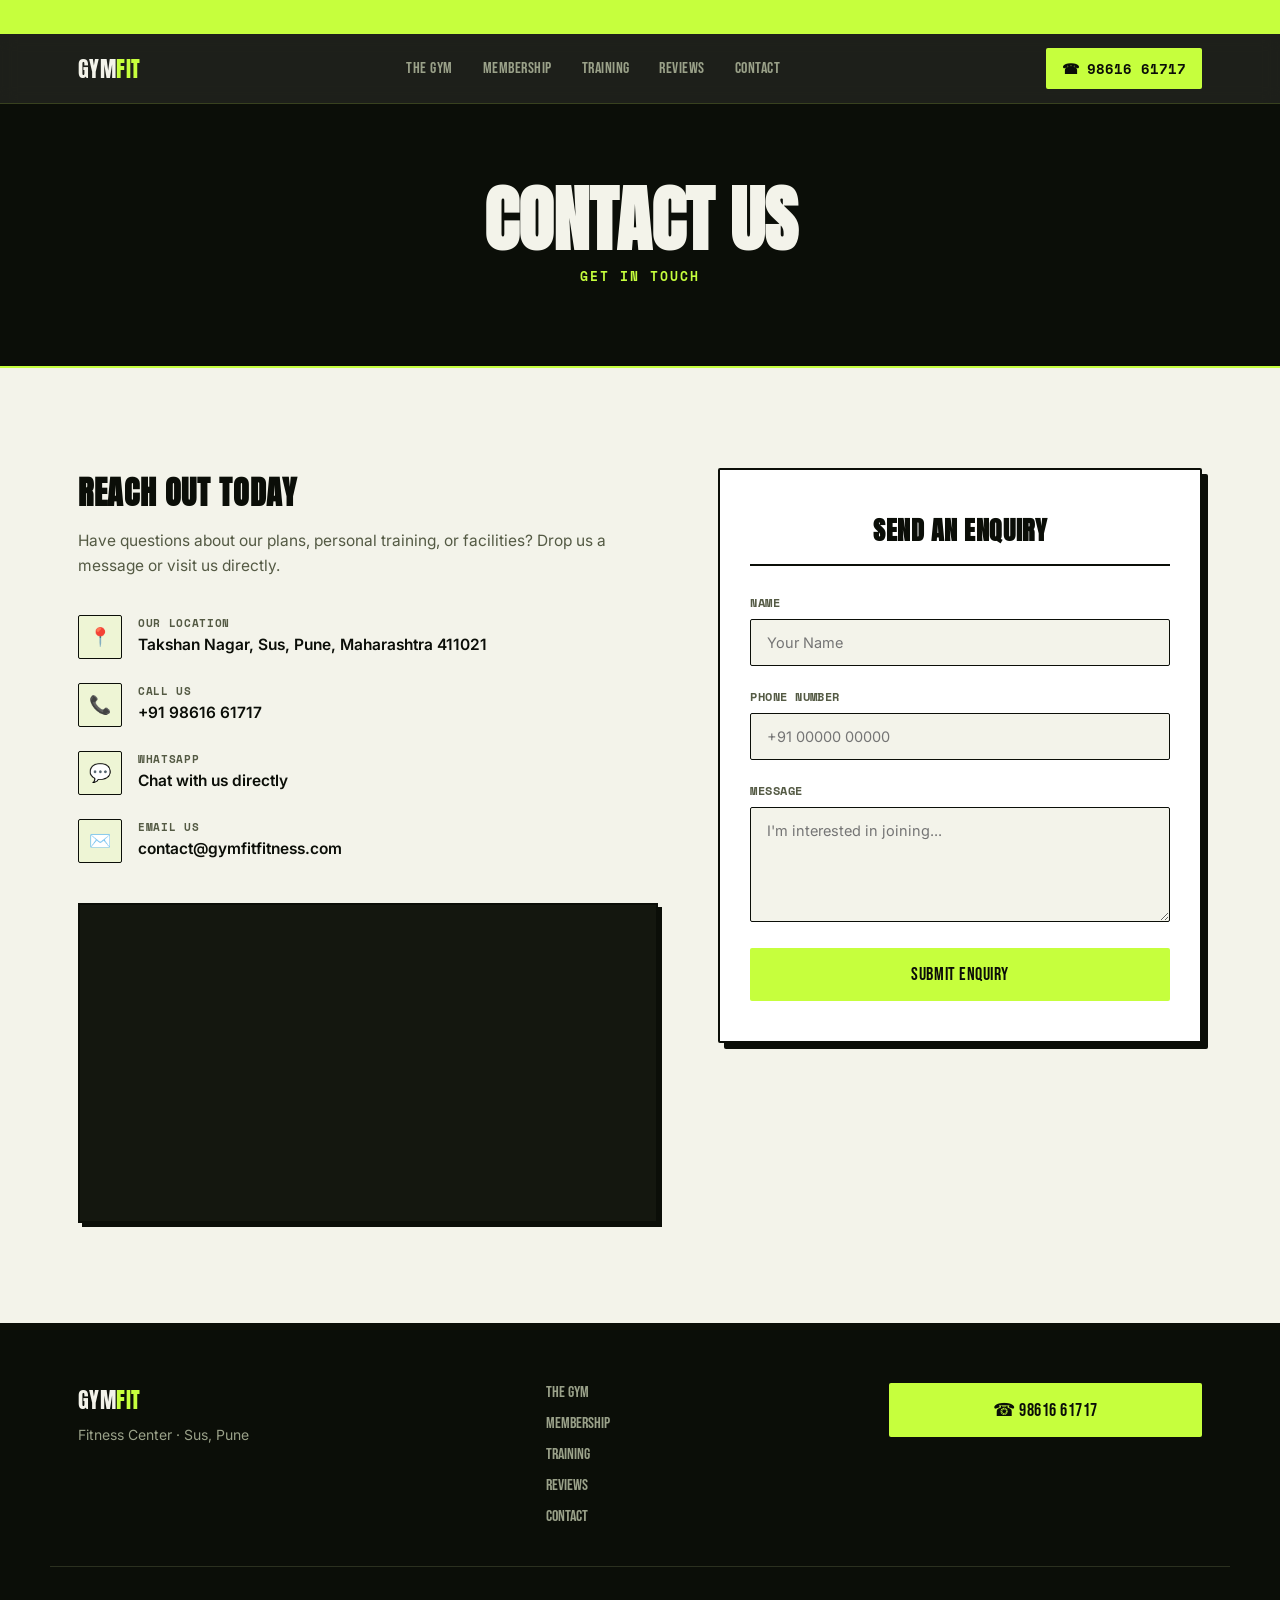
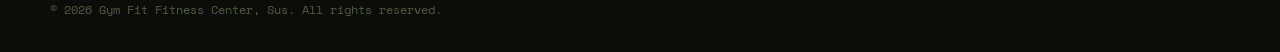
==== contact.html @ ce5f715d "Create separate Contact Us page and implement cross-page plan selection with URL query parameters" ====
<!DOCTYPE html>
<html lang="en">
<head>
<meta charset="UTF-8">
<meta name="viewport" content="width=device-width, initial-scale=1.0">
<title>Contact Us — Gym Fit Fitness Center, Sus, Pune</title>
<meta name="description" content="Get in touch with Gym Fit Fitness Center in Sus, Pune. Send an enquiry about memberships, personal training, or facilities.">
<link rel="preconnect" href="https://fonts.googleapis.com">
<link rel="preconnect" href="https://fonts.gstatic.com" crossorigin>
<link href="https://fonts.googleapis.com/css2?family=Anton&family=Bebas+Neue&family=Space+Mono:wght@400;700&family=Inter:wght@400;500;600;700;800&display=swap" rel="stylesheet">
<link rel="stylesheet" href="style.css">
</head>
<body>

<!-- ===== TOP TICKER ===== -->
<div class="ticker" aria-hidden="true">
  <div class="ticker__track">
    <span>MON–SAT 5:00 AM – 11:00 PM</span><span class="dot">●</span>
    <span>SUNDAY 9 AM–12 PM &amp; 5–8 PM</span><span class="dot">●</span>
    <span>4.9★ FROM 275 GOOGLE REVIEWS</span><span class="dot">●</span>
    <span>ONE DAY PASS ₹200</span><span class="dot">●</span>
    <span>MON–SAT 5:00 AM – 11:00 PM</span><span class="dot">●</span>
    <span>SUNDAY 9 AM–12 PM &amp; 5–8 PM</span><span class="dot">●</span>
    <span>4.9★ FROM 275 GOOGLE REVIEWS</span><span class="dot">●</span>
    <span>ONE DAY PASS ₹200</span><span class="dot">●</span>
  </div>
</div>

<!-- ===== NAV ===== -->
<header class="nav" id="nav">
  <div class="nav__inner">
    <a href="index.html#top" class="nav__logo">GYM<span>FIT</span></a>
    <nav class="nav__links">
      <a href="index.html#about">The Gym</a>
      <a href="index.html#plans">Membership</a>
      <a href="index.html#pt">Training</a>
      <a href="index.html#reviews">Reviews</a>
      <a href="contact.html">Contact</a>
    </nav>
    <a href="tel:+919861661717" class="nav__cta">
      <span class="nav__cta-icon">☎</span> 98616 61717
    </a>
    <button class="nav__burger" id="burger" aria-label="Toggle menu"><span></span><span></span><span></span></button>
  </div>
  <div class="nav__mobile" id="navMobile">
    <a href="index.html#about">The Gym</a>
    <a href="index.html#plans">Membership</a>
    <a href="index.html#pt">Training</a>
    <a href="index.html#reviews">Reviews</a>
    <a href="contact.html">Contact</a>
    <a href="tel:+919861661717" class="nav__mobile-cta">☎ Call 98616 61717</a>
  </div>
</header>

<!-- ===== CONTACT HEADER BANNER ===== -->
<div class="contact-header">
  <div class="wrap">
    <h1 class="contact-header__title">CONTACT US</h1>
    <p class="contact-header__subtitle">GET IN TOUCH</p>
  </div>
</div>

<!-- ===== CONTACT & INQUIRY SECTION ===== -->
<section class="section contact-section" id="contact">
  <div class="wrap contact__grid">
    <!-- Left Column: Reach Out Today -->
    <div class="contact__info">
      <h2 class="contact__title">REACH OUT TODAY</h2>
      <p class="contact__text">Have questions about our plans, personal training, or facilities? Drop us a message or visit us directly.</p>
      
      <div class="contact-details">
        <div class="contact-detail">
          <div class="contact-detail__icon">📍</div>
          <div class="contact-detail__content">
            <h4>OUR LOCATION</h4>
            <p>Takshan Nagar, Sus, Pune, Maharashtra 411021</p>
          </div>
        </div>
        <div class="contact-detail">
          <div class="contact-detail__icon">📞</div>
          <div class="contact-detail__content">
            <h4>CALL US</h4>
            <p><a href="tel:+919861661717">+91 98616 61717</a></p>
          </div>
        </div>
        <div class="contact-detail">
          <div class="contact-detail__icon">💬</div>
          <div class="contact-detail__content">
            <h4>WHATSAPP</h4>
            <p><a href="https://wa.me/919861661717" target="_blank">Chat with us directly</a></p>
          </div>
        </div>
        <div class="contact-detail">
          <div class="contact-detail__icon">✉️</div>
          <div class="contact-detail__content">
            <h4>EMAIL US</h4>
            <p><a href="mailto:contact@gymfitfitness.com">contact@gymfitfitness.com</a></p>
          </div>
        </div>
      </div>

      <div class="contact__map">
        <iframe
          title="Gym Fit Fitness Center location map"
          src="https://www.google.com/maps?q=Takshan+Nagar,+Sus,+Pune&output=embed"
          loading="lazy"
          referrerpolicy="no-referrer-when-downgrade"></iframe>
      </div>
    </div>

    <!-- Right Column: Enquiry Form -->
    <div class="contact__form-container">
      <div class="enquiry-card">
        <h3 class="enquiry-card__title">SEND AN ENQUIRY</h3>
        <form id="enquiryForm" class="enquiry-form">
          <div class="form-group">
            <label for="enquiryName">Name</label>
            <input type="text" id="enquiryName" placeholder="Your Name" required>
          </div>
          <div class="form-group">
            <label for="enquiryPhone">Phone Number</label>
            <input type="tel" id="enquiryPhone" placeholder="+91 00000 00000" required>
          </div>
          <div class="form-group">
            <label for="enquiryMessage">Message</label>
            <textarea id="enquiryMessage" rows="5" placeholder="I'm interested in joining..." required></textarea>
          </div>
          <button type="submit" class="btn btn--lime btn--block">SUBMIT ENQUIRY</button>
        </form>
        <div id="enquirySuccess" class="enquiry-success" style="display: none;">
          <div class="success-icon">✓</div>
          <h4>Thank You!</h4>
          <p>Your enquiry has been received. Our team will contact you shortly.</p>
        </div>
      </div>
    </div>
  </div>
</section>

<!-- ===== FOOTER ===== -->
<footer class="footer">
  <div class="wrap footer__grid">
    <div>
      <a href="index.html#top" class="nav__logo">GYM<span>FIT</span></a>
      <p class="footer__tag">Fitness Center · Sus, Pune</p>
    </div>
    <div class="footer__links">
      <a href="index.html#about">The Gym</a>
      <a href="index.html#plans">Membership</a>
      <a href="index.html#pt">Training</a>
      <a href="index.html#reviews">Reviews</a>
      <a href="contact.html">Contact</a>
    </div>
    <div class="footer__cta">
      <a href="tel:+919861661717" class="btn btn--lime btn--block">☎ 98616 61717</a>
    </div>
  </div>
  <div class="wrap footer__bottom">
    <p>© <span id="year"></span> Gym Fit Fitness Center, Sus. All rights reserved.</p>
  </div>
</footer>

<script src="script.js"></script>
</body>
</html>
---- style.css ----
/* =========================================================
   GYM FIT — design tokens
   Display: Anton (poster weight, brochure energy)
   Sub-display: Bebas Neue (tickers, labels, numbers-as-headline)
   Body: Inter
   Data/mono: Space Mono (prices, stats, timestamps)
========================================================= */
:root{
  --black:      #0B0E08;
  --panel:      #14170F;
  --panel-2:    #1C2015;
  --line:       #2B301F;
  --lime:       #C6FF3D;
  --lime-dim:   #93C22C;
  --cream:      #F3F3EA;
  --muted:      #9AA189;
  --muted-dark: #545a44;
  --orange:     #FF6A2B;

  --display: 'Anton', sans-serif;
  --sub:     'Bebas Neue', sans-serif;
  --body:    'Inter', sans-serif;
  --mono:    'Space Mono', monospace;

  --radius: 2px;
  --wrap: 1180px;
}

*{ box-sizing: border-box; }
html{ scroll-behavior: smooth; }
body{
  margin:0;
  background: var(--cream);
  color: var(--black);
  font-family: var(--body);
  -webkit-font-smoothing: antialiased;
  overflow-x: hidden;
}
img{ max-width:100%; display:block; }
a{ color: inherit; text-decoration: none; }
ul{ margin:0; padding:0; list-style:none; }
h1,h2,h3{ margin:0; }
.wrap{ max-width: var(--wrap); margin: 0 auto; padding: 0 28px; }

@media (prefers-reduced-motion: reduce){
  *{ animation-duration: 0.001ms !important; animation-iteration-count: 1 !important; transition-duration: 0.001ms !important; scroll-behavior: auto !important; }
}

:focus-visible{ outline: 3px solid var(--lime); outline-offset: 2px; }

/* ---------- eyebrow / labels ---------- */
.eyebrow{
  font-family: var(--mono);
  font-size: 12px;
  letter-spacing: 0.18em;
  color: var(--lime);
  text-transform: uppercase;
  margin: 0 0 14px;
  display:flex; align-items:center; gap:10px;
}
.eyebrow::before{ content:""; width:22px; height:2px; background: var(--lime); display:inline-block; }
.eyebrow--dark{ color: var(--muted-dark); }
.eyebrow--dark::before{ background: var(--orange); }

/* ---------- buttons ---------- */
.btn{
  display:inline-flex; align-items:center; justify-content:center;
  padding: 15px 26px;
  font-family: var(--sub);
  font-size: 18px;
  letter-spacing: 0.03em;
  border-radius: var(--radius);
  border: 1.5px solid transparent;
  cursor:pointer;
  transition: transform .15s ease, background .2s ease, color .2s ease, border-color .2s ease;
  white-space: nowrap;
}
.btn:hover{ transform: translateY(-2px); }
.btn--lime{ background: var(--lime); color: var(--black); }
.btn--lime:hover{ background: var(--cream); }
.btn--ghost{ background: transparent; color: var(--cream); border-color: rgba(243,243,234,0.4); }
.btn--ghost:hover{ border-color: var(--lime); color: var(--lime); }
.btn--outline{ background: transparent; color: var(--black); border-color: var(--black); }
.btn--outline:hover{ background: var(--black); color: var(--lime); }
.btn--block{ width:100%; }

/* ============================================================
   TICKER (top bar)
============================================================ */
.ticker{
  background: var(--lime);
  color: var(--black);
  overflow: hidden;
  white-space: nowrap;
  height: 34px;
  display:flex;
  align-items:center;
}
.ticker__track{
  display:inline-flex;
  gap: 22px;
  align-items:center;
  font-family: var(--mono);
  font-size: 11.5px;
  letter-spacing: 0.06em;
  font-weight:700;
  padding-left: 100%;
  animation: ticker 26s linear infinite;
}
.ticker .dot{ opacity:.5; }
@keyframes ticker{
  from{ transform: translateX(0); }
  to{ transform: translateX(-50%); }
}

/* ============================================================
   NAV
============================================================ */
.nav{
  position: sticky; top:0; z-index: 50;
  background: rgba(11,14,8,0.92);
  backdrop-filter: blur(8px);
  border-bottom: 1px solid rgba(198,255,61,0.15);
}
.nav__inner{
  max-width: var(--wrap); margin:0 auto; padding: 14px 28px;
  display:flex; align-items:center; justify-content:space-between; gap: 20px;
}
.nav__logo{
  font-family: var(--display);
  font-size: 22px;
  color: var(--cream);
  letter-spacing: 0.02em;
}
.nav__logo span{ color: var(--lime); }
.nav__links{ display:flex; gap: 30px; }
.nav__links a{
  font-family: var(--sub);
  font-size: 16px;
  letter-spacing: 0.03em;
  color: var(--muted);
  transition: color .2s ease;
}
.nav__links a:hover{ color: var(--lime); }
.nav__cta{
  font-family: var(--mono);
  font-size: 14px; font-weight:700;
  color: var(--black);
  background: var(--lime);
  padding: 10px 16px;
  border-radius: var(--radius);
  display:flex; align-items:center; gap:8px;
}
.nav__cta:hover{ background: var(--cream); }
.nav__burger{ display:none; background:none; border:none; cursor:pointer; padding: 6px; }
.nav__burger span{ display:block; width:22px; height:2px; background: var(--cream); margin: 5px 0; }
.nav__mobile{
  display:none;
  flex-direction: column;
  background: var(--black);
  padding: 10px 28px 20px;
}
.nav__mobile a{
  font-family: var(--sub); font-size: 20px; color: var(--cream);
  padding: 12px 0; border-bottom: 1px solid var(--line);
}
.nav__mobile-cta{ color: var(--lime) !important; }
.nav__mobile.is-open{ display:flex; }

@media (max-width: 860px){
  .nav__links, .nav__cta{ display:none; }
  .nav__burger{ display:block; }
}

/* ============================================================
   HERO
============================================================ */
.hero{
  position: relative;
  min-height: 92vh;
  display:flex;
  flex-direction: column;
  justify-content: flex-end;
  background: var(--black);
  overflow: hidden;
}
.hero__bg{ position:absolute; inset:0; }
.hero__bg img{ width:100%; height:100%; object-fit: cover; opacity: .58; }
.hero__scrim{
  position:absolute; inset:0;
  background:
    linear-gradient(180deg, rgba(11,14,8,0.6) 0%, rgba(11,14,8,0.5) 35%, rgba(11,14,8,0.94) 92%),
    linear-gradient(90deg, rgba(11,14,8,0.9) 0%, rgba(11,14,8,0.25) 55%);
}
.hero__tiles{
  position:absolute; inset:0;
  background-image:
    linear-gradient(rgba(198,255,61,0.05) 1px, transparent 1px),
    linear-gradient(90deg, rgba(198,255,61,0.05) 1px, transparent 1px);
  background-size: 64px 64px;
  mask-image: linear-gradient(180deg, transparent, black 60%);
}
.hero__content{
  position: relative;
  padding: 160px 28px 60px;
  max-width: var(--wrap);
  margin: 0 auto;
  width:100%;
}
.eyebrow{ position: relative; }
.hero__content .eyebrow{ color: var(--lime); }
.hero__title{
  font-family: var(--display);
  color: var(--cream);
  font-size: clamp(56px, 11vw, 128px);
  line-height: 0.88;
  text-transform: uppercase;
  margin: 6px 0 26px;
  text-shadow: 0 4px 24px rgba(0,0,0,0.55);
}
.hero__title .line{ display:block; }
.hero__title--outline{
  color: rgba(198,255,61,0.14);
  -webkit-text-stroke: 2px var(--lime);
  text-shadow: 0 4px 28px rgba(0,0,0,0.75);
}
.hero__sub{
  font-size: 18px;
  line-height: 1.55;
  color: var(--cream);
  opacity: 0.82;
  max-width: 520px;
  margin-bottom: 34px;
  text-shadow: 0 2px 12px rgba(0,0,0,0.5);
}
.hero__actions{ display:flex; gap: 16px; flex-wrap: wrap; }

.hero__stats{
  position: relative;
  border-top: 1px solid rgba(243,243,234,0.15);
  display:grid;
  grid-template-columns: repeat(4, 1fr);
}
.stat{
  padding: 20px 28px;
  border-right: 1px solid rgba(243,243,234,0.15);
}
.stat:last-child{ border-right:none; }
.stat__num{
  display:block;
  font-family: var(--mono);
  font-weight:700;
  font-size: clamp(22px, 3vw, 32px);
  color: var(--lime);
}
.stat__label{
  font-family: var(--sub);
  font-size: 13px;
  letter-spacing: 0.03em;
  color: var(--muted);
  text-transform: uppercase;
}

@media (max-width: 700px){
  .hero__stats{ grid-template-columns: repeat(2, 1fr); }
  .stat:nth-child(2){ border-right:none; }
  .stat{ border-bottom: 1px solid rgba(243,243,234,0.15); }
}

/* ============================================================
   MARQUEE STRIP
============================================================ */
.marquee{
  background: var(--black);
  border-top: 1px solid var(--line);
  border-bottom: 4px solid var(--lime);
  overflow: hidden;
  white-space: nowrap;
}
.marquee__track{
  display:inline-flex; gap: 24px; align-items:center;
  padding: 16px 0;
  font-family: var(--display);
  font-size: 22px;
  color: var(--cream);
  text-transform: uppercase;
  animation: marquee 22s linear infinite;
}
.marquee__track span:nth-child(odd){ color: var(--lime); font-family: var(--sub); font-size: 20px;}
@keyframes marquee{
  from{ transform: translateX(0); }
  to{ transform: translateX(-50%); }
}

/* ============================================================
   SECTIONS (shared)
============================================================ */
.section{ padding: 100px 0; }
.section--dark{ background: var(--black); color: var(--cream); }
.section__title{
  font-family: var(--display);
  text-transform: uppercase;
  font-size: clamp(34px, 5vw, 56px);
  line-height: 1.02;
  margin-bottom: 24px;
  max-width: 800px;
}
.section__title--light{ color: var(--cream); }
.section__lead{
  font-size: 17px;
  line-height: 1.65;
  color: var(--muted-dark);
  max-width: 620px;
}
.section--dark .section__lead{ color: var(--muted); }

/* ---------- features ---------- */
.features{
  margin-top: 56px;
  display:grid;
  grid-template-columns: repeat(3, 1fr);
  border-top: 1px solid var(--line);
  border-left: 1px solid var(--line);
}
.feature{
  padding: 32px 28px;
  border-right: 1px solid var(--line);
  border-bottom: 1px solid var(--line);
  transition: background .2s ease;
}
.feature:hover{ background: rgba(147,194,44,0.06); }
.feature__icon{ color: var(--lime); font-size: 14px; margin-bottom: 16px; }
.feature h3{
  font-family: var(--sub);
  font-size: 21px;
  letter-spacing: 0.02em;
  margin-bottom: 10px;
}
.feature p{ font-size: 14.5px; line-height: 1.55; color: var(--muted-dark); margin:0; }

@media (max-width: 860px){
  .features{ grid-template-columns: 1fr; }
}

/* ============================================================
   PLANS
============================================================ */
.plan-toggle{
  display:inline-flex;
  gap: 4px;
  background: var(--panel);
  padding: 5px;
  border-radius: var(--radius);
  margin-bottom: 46px;
  flex-wrap: wrap;
}
.plan-toggle__btn{
  font-family: var(--sub);
  font-size: 15px;
  letter-spacing: 0.02em;
  color: var(--muted);
  background: transparent;
  border: none;
  padding: 11px 20px;
  border-radius: var(--radius);
  cursor:pointer;
  display:flex; align-items:center; gap:8px;
  transition: background .2s ease, color .2s ease;
}
.plan-toggle__btn .save{
  font-family: var(--mono); font-size: 10.5px; font-weight:700;
  background: rgba(198,255,61,0.15); color: var(--lime);
  padding: 2px 6px; border-radius: 20px;
}
.plan-toggle__btn.is-active{ background: var(--lime); color: var(--black); }
.plan-toggle__btn.is-active .save{ background: rgba(11,14,8,0.15); color: var(--black); }

.plans{
  display:grid;
  grid-template-columns: repeat(4, 1fr);
  gap: 24px;
}
.plan-card{
  background: var(--panel);
  border: 2px solid var(--cream);
  padding: 36px 24px 30px;
  position: relative;
  display:flex; flex-direction:column;
  transition: border-color .2s ease, transform .2s ease, box-shadow .2s ease;
  box-shadow: 4px 4px 0px 0px var(--cream);
}
.plan-card:hover{
  border-color: var(--lime);
  transform: translate(-2px, -2px);
  box-shadow: 6px 6px 0px 0px var(--lime);
}
.plan-card--popular{
  border-color: var(--lime);
  background: var(--panel-2);
  box-shadow: 4px 4px 0px 0px var(--lime);
}
.plan-card--popular:hover{
  border-color: var(--orange);
  box-shadow: 6px 6px 0px 0px var(--orange);
}
.plan-card__badge{
  position:absolute; top:-12px; left:24px;
  background: var(--lime); color: var(--black);
  border: 1.5px solid var(--black);
  font-family: var(--mono); font-size: 10.5px; font-weight:700;
  letter-spacing: 0.05em; text-transform: uppercase;
  padding: 4px 10px;
}
.plan-card__len{
  font-family: var(--sub); font-size: 24px; letter-spacing: 0.02em;
  color: var(--cream); margin: 0 0 8px;
  text-transform: uppercase;
}
.plan-card__price{ margin: 0 0 4px; }
.price-value{
  font-family: var(--mono); font-weight:700;
  font-size: 34px; color: var(--cream);
}
.plan-card__note{ font-size: 12.5px; color: var(--muted); margin: 0 0 22px; min-height: 16px; }
.plan-card__note--offer{ color: var(--lime-dim); }
.plan-card__list{ margin: 0 0 26px; flex:1; }
.plan-card__list li{
  font-size: 14px; color: var(--muted);
  padding: 8px 0; border-bottom: 1px dashed var(--line);
}
.plan-card__list li::before{ content:"✓ "; color: var(--lime); font-weight: 700; margin-right: 6px; }
.plan-card .btn--outline{ border-color: var(--cream); color: var(--cream); }
.plan-card .btn--outline:hover{ background: var(--lime); color: var(--black); border-color: var(--lime); }

.plans__footnote{
  margin-top: 28px;
  font-family: var(--mono);
  font-size: 12.5px;
  color: var(--muted-dark);
}

@media (max-width: 980px){
  .plans{ grid-template-columns: repeat(2, 1fr); }
}
@media (max-width: 560px){
  .plans{ grid-template-columns: 1fr; }
}

/* ============================================================
   PERSONAL TRAINING CARDS
============================================================ */
.pt-cards {
  display: grid;
  grid-template-columns: 1fr 1fr;
  gap: 28px;
  margin-top: 48px;
}
.pt-card {
  background: #ffffff;
  border: 2px solid var(--black);
  padding: 36px 30px;
  border-radius: var(--radius);
  display: flex;
  flex-direction: column;
  transition: border-color .2s ease, transform .2s ease, box-shadow .2s ease;
  box-shadow: 4px 4px 0px 0px var(--black);
}
.pt-card:hover {
  border-color: var(--orange);
  transform: translate(-2px, -2px);
  box-shadow: 6px 6px 0px 0px var(--orange);
}
.pt-card__header {
  border-bottom: 2px solid var(--black);
  padding-bottom: 16px;
  margin-bottom: 24px;
}
.pt-card__title {
  font-family: var(--display);
  font-size: 32px;
  text-transform: uppercase;
  color: var(--black);
  margin: 0;
  letter-spacing: 0.02em;
}
.pt-card__subtitle {
  font-family: var(--mono);
  font-size: 11px;
  font-weight: 700;
  color: var(--orange);
  margin: 6px 0 0;
  text-transform: uppercase;
  letter-spacing: 0.08em;
}
.pt-card__body {
  display: flex;
  flex-direction: column;
  gap: 8px;
}
.pt-card__row {
  display: flex;
  justify-content: space-between;
  align-items: center;
  padding: 12px 0;
  border-bottom: 1px dashed var(--line);
}
.pt-card__row:last-child {
  border-bottom: none;
}
.pt-card__label {
  font-family: var(--body);
  font-size: 14.5px;
  font-weight: 600;
  color: var(--muted-dark);
}
.pt-card__price {
  font-family: var(--mono);
  font-size: 20px;
  font-weight: 700;
  color: var(--black);
}
.pt-note {
  margin-top: 28px;
  font-size: 14px;
  color: var(--muted-dark);
  line-height: 1.5;
}

@media (max-width: 768px) {
  .pt-cards {
    grid-template-columns: 1fr;
    gap: 24px;
  }
  .pt-card {
    padding: 28px 22px;
  }
  .pt-card__title {
    font-size: 28px;
  }
}

/* ============================================================
   REVIEWS
============================================================ */
.reviews__head{
  display:flex; align-items:flex-end; justify-content:space-between; gap: 30px;
  flex-wrap: wrap;
  margin-bottom: 30px;
}
.rating-block{ text-align:right; }
.rating-block__num{ font-family: var(--mono); font-size: 44px; font-weight:700; color: var(--lime); display:block; }
.rating-block__stars{ color: var(--lime); letter-spacing: 2px; }
.rating-block__count{ display:block; font-size: 13px; color: var(--muted); }

.reviews__tags{
  display:flex; flex-wrap: wrap; gap: 10px;
  margin-bottom: 40px;
}
.reviews__tags span{
  font-family: var(--mono); font-size: 12px;
  border: 1px solid var(--line); color: var(--muted);
  padding: 6px 12px; border-radius: 20px;
}

.review-track{
  display:grid;
  grid-template-columns: repeat(4, 1fr);
  gap: 16px;
}
.review-card{
  background: var(--panel);
  border: 1px solid var(--line);
  padding: 24px;
  display:flex; flex-direction:column;
}
.review-card__stars{ color: var(--lime); letter-spacing: 2px; margin: 0 0 14px; font-size: 14px;}
.review-card__text{ font-size: 14.5px; line-height:1.6; color: var(--cream); flex:1; margin:0 0 18px; }
.review-card__name{
  font-family: var(--sub); font-size: 15px; letter-spacing: 0.02em;
  color: var(--muted); margin:0;
  border-top: 1px dashed var(--line); padding-top: 12px;
}

@media (max-width: 980px){ .review-track{ grid-template-columns: repeat(2, 1fr); } }
@media (max-width: 620px){ .review-track{ grid-template-columns: 1fr; } }

/* ============================================================
   RULES STRIP
============================================================ */
.rules{ background: var(--lime); padding: 16px 0; overflow:hidden; }
.rules__wrap{
  display:flex; align-items:center; justify-content:center; gap: 14px;
  flex-wrap: wrap; text-align:center;
}
.rules span:not(.rules__sep){
  font-family: var(--sub); font-size: 16px; letter-spacing: 0.03em; color: var(--black);
}
.rules__sep{ color: rgba(11,14,8,0.4); }

/* ============================================================
   CONTACT & ENQUIRY FORM
============================================================ */
.contact-header {
  background: var(--black);
  text-align: center;
  padding: 80px 28px;
  border-bottom: 2px solid var(--lime);
}
.contact-header__title {
  font-family: var(--display);
  font-size: clamp(48px, 8vw, 72px);
  color: var(--cream);
  margin: 0;
  line-height: 1;
  text-transform: uppercase;
}
.contact-header__subtitle {
  font-family: var(--mono);
  font-size: 13px;
  color: var(--lime);
  margin: 10px 0 0;
  letter-spacing: 0.15em;
  font-weight: 700;
}
.contact-section {
  background: var(--cream);
  padding: 100px 0;
}
.contact__grid {
  display: grid;
  grid-template-columns: 1.2fr 1fr;
  gap: 60px;
  align-items: start;
}
.contact__title {
  font-family: var(--display);
  font-size: 32px;
  color: var(--black);
  margin: 0 0 12px;
  letter-spacing: 0.02em;
  text-transform: uppercase;
}
.contact__text {
  font-size: 15.5px;
  line-height: 1.6;
  color: var(--muted-dark);
  margin: 0 0 36px;
}
.contact-details {
  display: flex;
  flex-direction: column;
  gap: 24px;
  margin-bottom: 40px;
}
.contact-detail {
  display: flex;
  gap: 16px;
  align-items: flex-start;
}
.contact-detail__icon {
  font-size: 18px;
  background: rgba(198, 255, 61, 0.12);
  color: var(--black);
  width: 44px;
  height: 44px;
  display: flex;
  align-items: center;
  justify-content: center;
  border-radius: var(--radius);
  border: 1.5px solid var(--black);
  flex-shrink: 0;
}
.contact-detail__content h4 {
  font-family: var(--mono);
  font-size: 11px;
  color: var(--muted-dark);
  margin: 0 0 4px;
  letter-spacing: 0.06em;
}
.contact-detail__content p {
  margin: 0;
  font-size: 15.5px;
  font-weight: 600;
  color: var(--black);
}
.contact-detail__content a {
  transition: color 0.2s ease;
}
.contact-detail__content a:hover {
  color: var(--orange);
}
.contact__map {
  height: 320px;
  border: 2px solid var(--black);
  box-shadow: 4px 4px 0px 0px var(--black);
  background: var(--panel);
}
.contact__map iframe {
  width: 100%;
  height: 100%;
  border: 0;
  display: block;
}
.contact__form-container {
  position: sticky;
  top: 100px;
}
.enquiry-card {
  background: #ffffff;
  border: 2px solid var(--black);
  padding: 40px 30px;
  border-radius: var(--radius);
  box-shadow: 6px 6px 0px 0px var(--black);
}
.enquiry-card__title {
  font-family: var(--display);
  font-size: 26px;
  text-transform: uppercase;
  color: var(--black);
  margin: 0 0 28px;
  text-align: center;
  letter-spacing: 0.02em;
  border-bottom: 2px solid var(--black);
  padding-bottom: 14px;
}
.form-group {
  margin-bottom: 22px;
}
.form-group label {
  display: block;
  font-family: var(--mono);
  font-size: 11.5px;
  font-weight: 700;
  color: var(--muted-dark);
  margin-bottom: 8px;
  text-transform: uppercase;
  letter-spacing: 0.04em;
}
.form-group input,
.form-group textarea {
  width: 100%;
  padding: 14px 16px;
  font-family: var(--body);
  font-size: 14.5px;
  border: 1.5px solid var(--black);
  border-radius: var(--radius);
  background: var(--cream);
  color: var(--black);
  transition: border-color 0.2s ease;
}
.form-group input:focus,
.form-group textarea:focus {
  outline: none;
  border-color: var(--orange);
  background: #ffffff;
}
.enquiry-success {
  text-align: center;
  padding: 30px 10px;
}
.success-icon {
  font-size: 48px;
  color: var(--orange);
  margin-bottom: 16px;
  font-weight: 700;
}
.enquiry-success h4 {
  font-family: var(--display);
  font-size: 32px;
  margin: 0 0 10px;
  color: var(--black);
  text-transform: uppercase;
}
.enquiry-success p {
  font-size: 15px;
  color: var(--muted-dark);
  line-height: 1.5;
  margin: 0;
}

@media (max-width: 900px) {
  .contact__grid {
    grid-template-columns: 1fr;
    gap: 50px;
  }
  .contact__form-container {
    position: static;
  }
}

/* ============================================================
   FOOTER
============================================================ */
.footer{ background: var(--black); color: var(--cream); padding: 60px 0 0; }
.footer__grid{
  display:grid;
  grid-template-columns: 1.4fr 1fr 1fr;
  gap: 30px;
  padding-bottom: 40px;
  border-bottom: 1px solid var(--line);
  align-items: start;
}
.footer__tag{ color: var(--muted); font-size: 14px; margin-top: 10px; }
.footer__links{ display:flex; flex-direction: column; gap: 12px; }
.footer__links a{ font-family: var(--sub); font-size: 16px; color: var(--muted); }
.footer__links a:hover{ color: var(--lime); }
.footer__bottom{
  padding: 22px 0;
  font-family: var(--mono);
  font-size: 12px;
  color: var(--muted-dark);
}

@media (max-width: 700px){
  .footer__grid{ grid-template-columns: 1fr; }
}
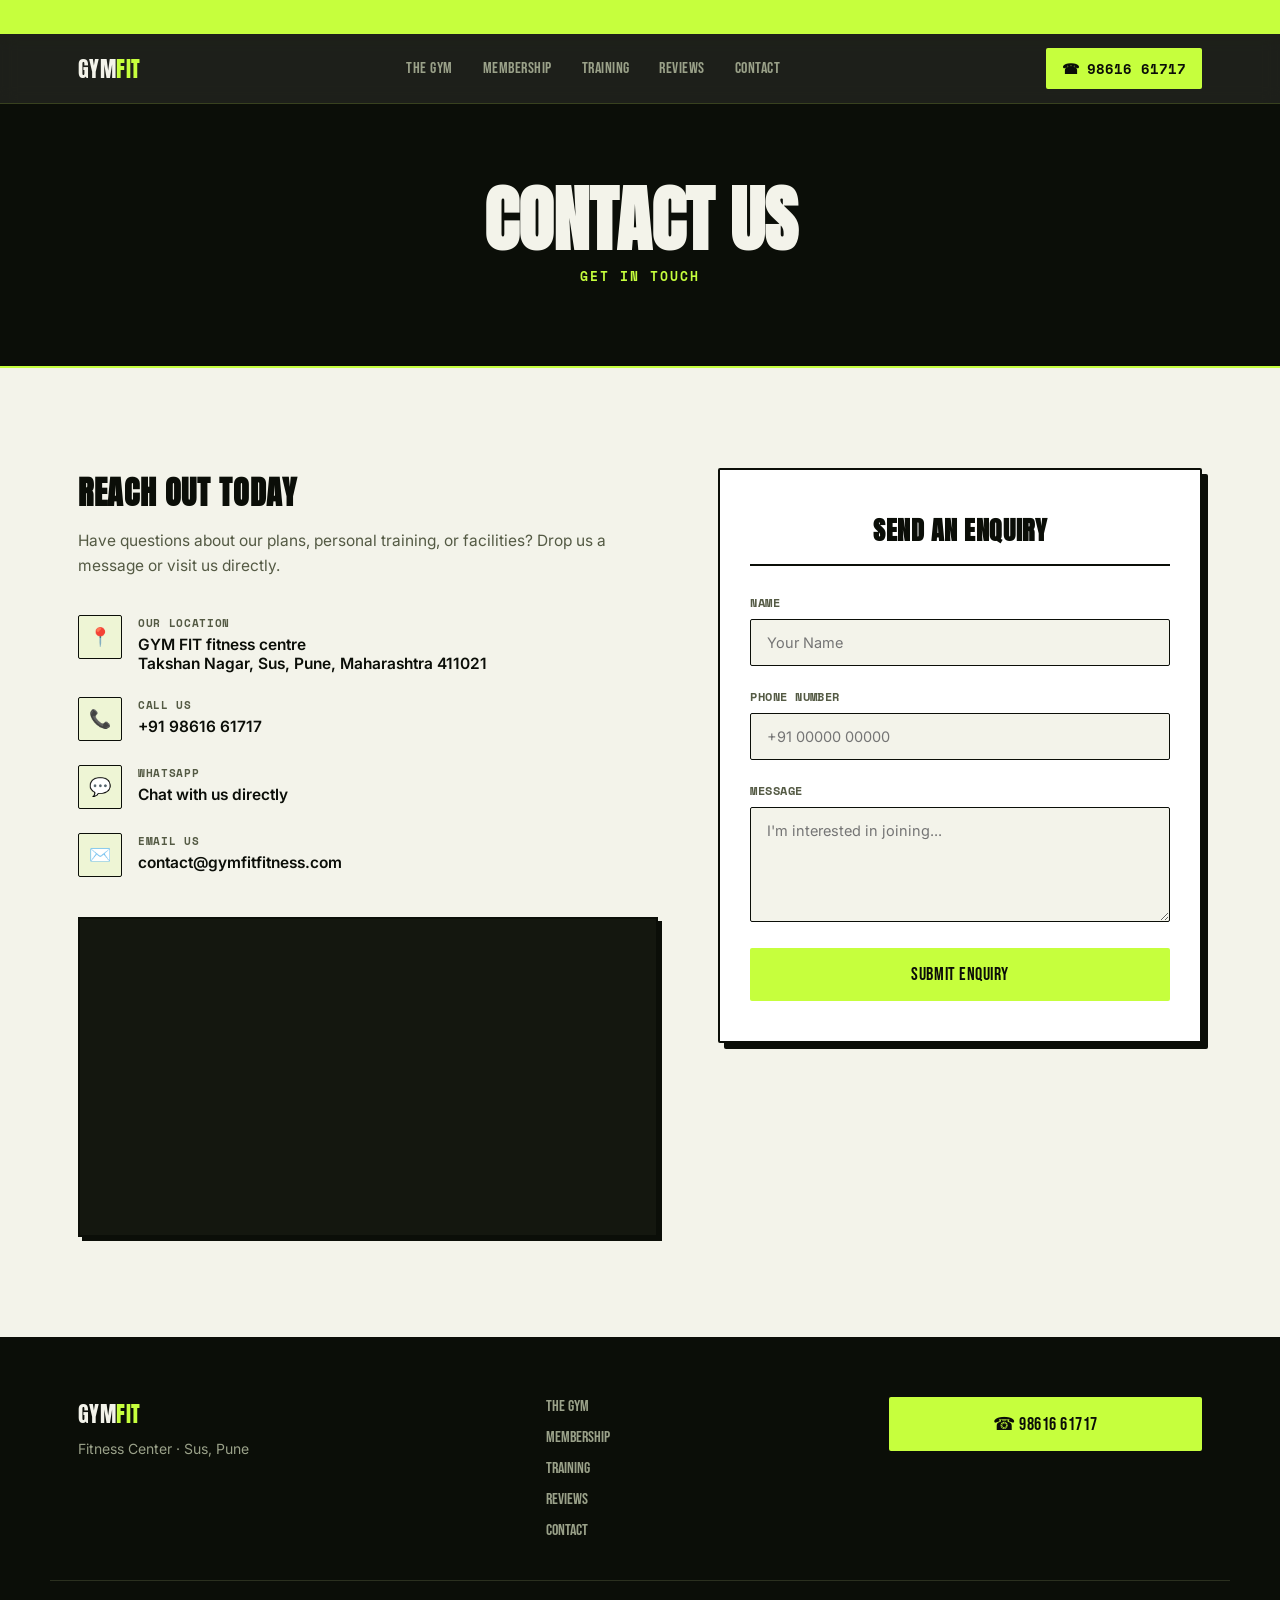
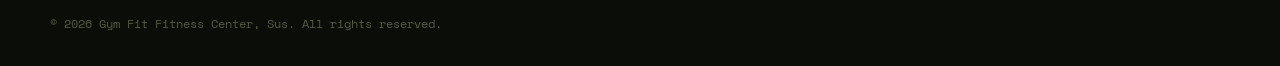
==== commit 2f749a86: "Update gym location link and Google Maps iframe embed" ====
--- a/contact.html
+++ b/contact.html
@@ -73,7 +73,7 @@
           <div class="contact-detail__icon">📍</div>
           <div class="contact-detail__content">
             <h4>OUR LOCATION</h4>
-            <p>Takshan Nagar, Sus, Pune, Maharashtra 411021</p>
+            <p><a href="https://maps.app.goo.gl/m9mQEQCvgjjjdWrN7" target="_blank">GYM FIT fitness centre<br>Takshan Nagar, Sus, Pune, Maharashtra 411021</a></p>
           </div>
         </div>
         <div class="contact-detail">
@@ -102,9 +102,11 @@
       <div class="contact__map">
         <iframe
           title="Gym Fit Fitness Center location map"
-          src="https://www.google.com/maps?q=Takshan+Nagar,+Sus,+Pune&output=embed"
+          src="https://www.google.com/maps/embed?pb=!1m18!1m12!1m3!1d2034.0533444607636!2d73.74802892728061!3d18.553618147442826!2m3!1f0!2f0!3f0!3m2!1i1024!2i768!4f13.1!3m3!1m2!1s0x3bc2bea7b61fec89%3A0x64ba6c7f30000000!2sGYM%20FIT%20fitness%20centre!5e1!3m2!1sen!2sin!4v1783773666016!5m2!1sen!2sin"
           loading="lazy"
-          referrerpolicy="no-referrer-when-downgrade"></iframe>
+          referrerpolicy="strict-origin-when-cross-origin"
+          style="border:0;"
+          allowfullscreen=""></iframe>
       </div>
     </div>
 
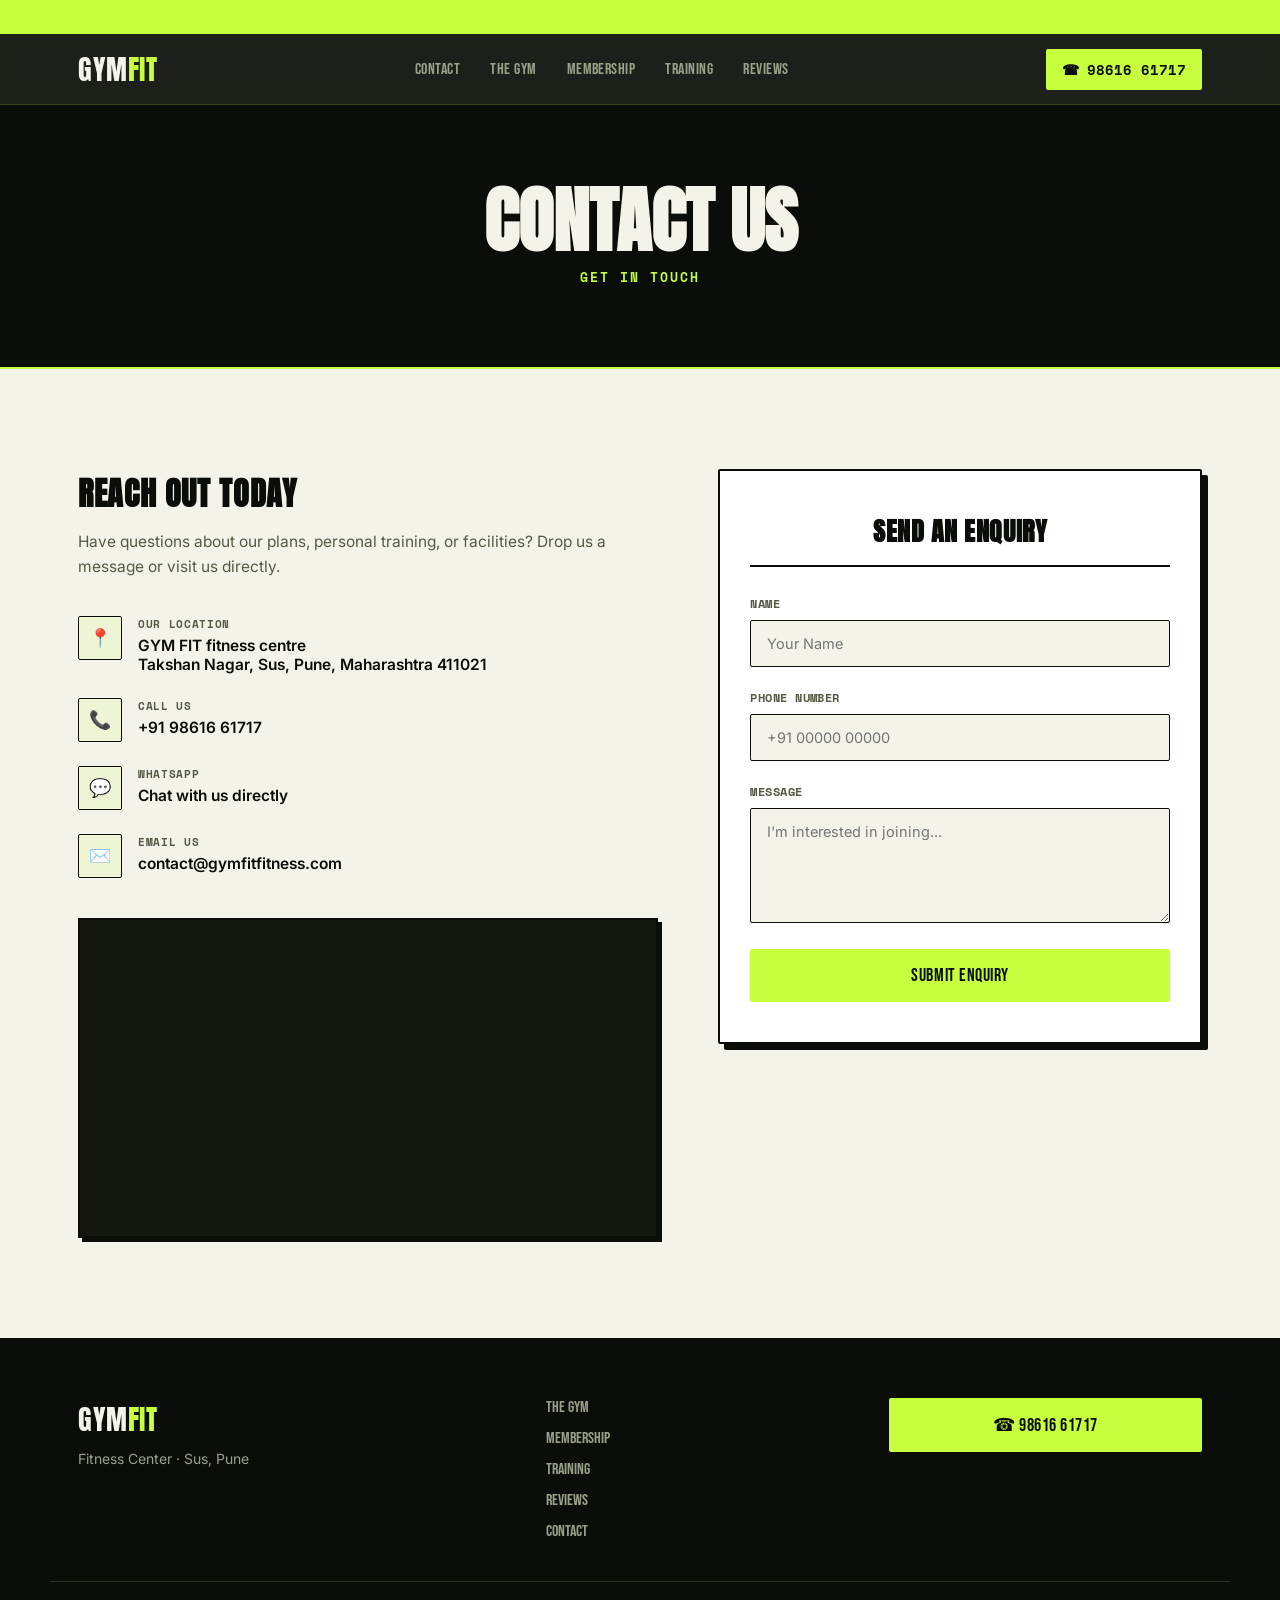
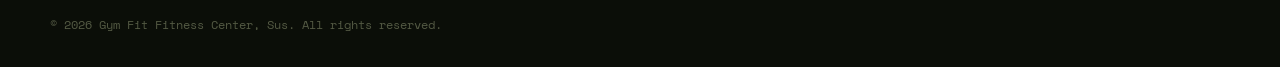
==== commit e9346cc9: "Rearrange header nav links placing Contact on left and make GYMFIT logo bigger" ====
--- a/contact.html
+++ b/contact.html
@@ -31,11 +31,11 @@
   <div class="nav__inner">
     <a href="index.html#top" class="nav__logo">GYM<span>FIT</span></a>
     <nav class="nav__links">
+      <a href="contact.html">Contact</a>
       <a href="index.html#about">The Gym</a>
       <a href="index.html#plans">Membership</a>
       <a href="index.html#pt">Training</a>
       <a href="index.html#reviews">Reviews</a>
-      <a href="contact.html">Contact</a>
     </nav>
     <a href="tel:+919861661717" class="nav__cta">
       <span class="nav__cta-icon">☎</span> 98616 61717
@@ -43,11 +43,11 @@
     <button class="nav__burger" id="burger" aria-label="Toggle menu"><span></span><span></span><span></span></button>
   </div>
   <div class="nav__mobile" id="navMobile">
+    <a href="contact.html">Contact</a>
     <a href="index.html#about">The Gym</a>
     <a href="index.html#plans">Membership</a>
     <a href="index.html#pt">Training</a>
     <a href="index.html#reviews">Reviews</a>
-    <a href="contact.html">Contact</a>
     <a href="tel:+919861661717" class="nav__mobile-cta">☎ Call 98616 61717</a>
   </div>
 </header>
--- a/style.css
+++ b/style.css
@@ -128,7 +128,7 @@
 }
 .nav__logo{
   font-family: var(--display);
-  font-size: 22px;
+  font-size: 28px;
   color: var(--cream);
   letter-spacing: 0.02em;
 }
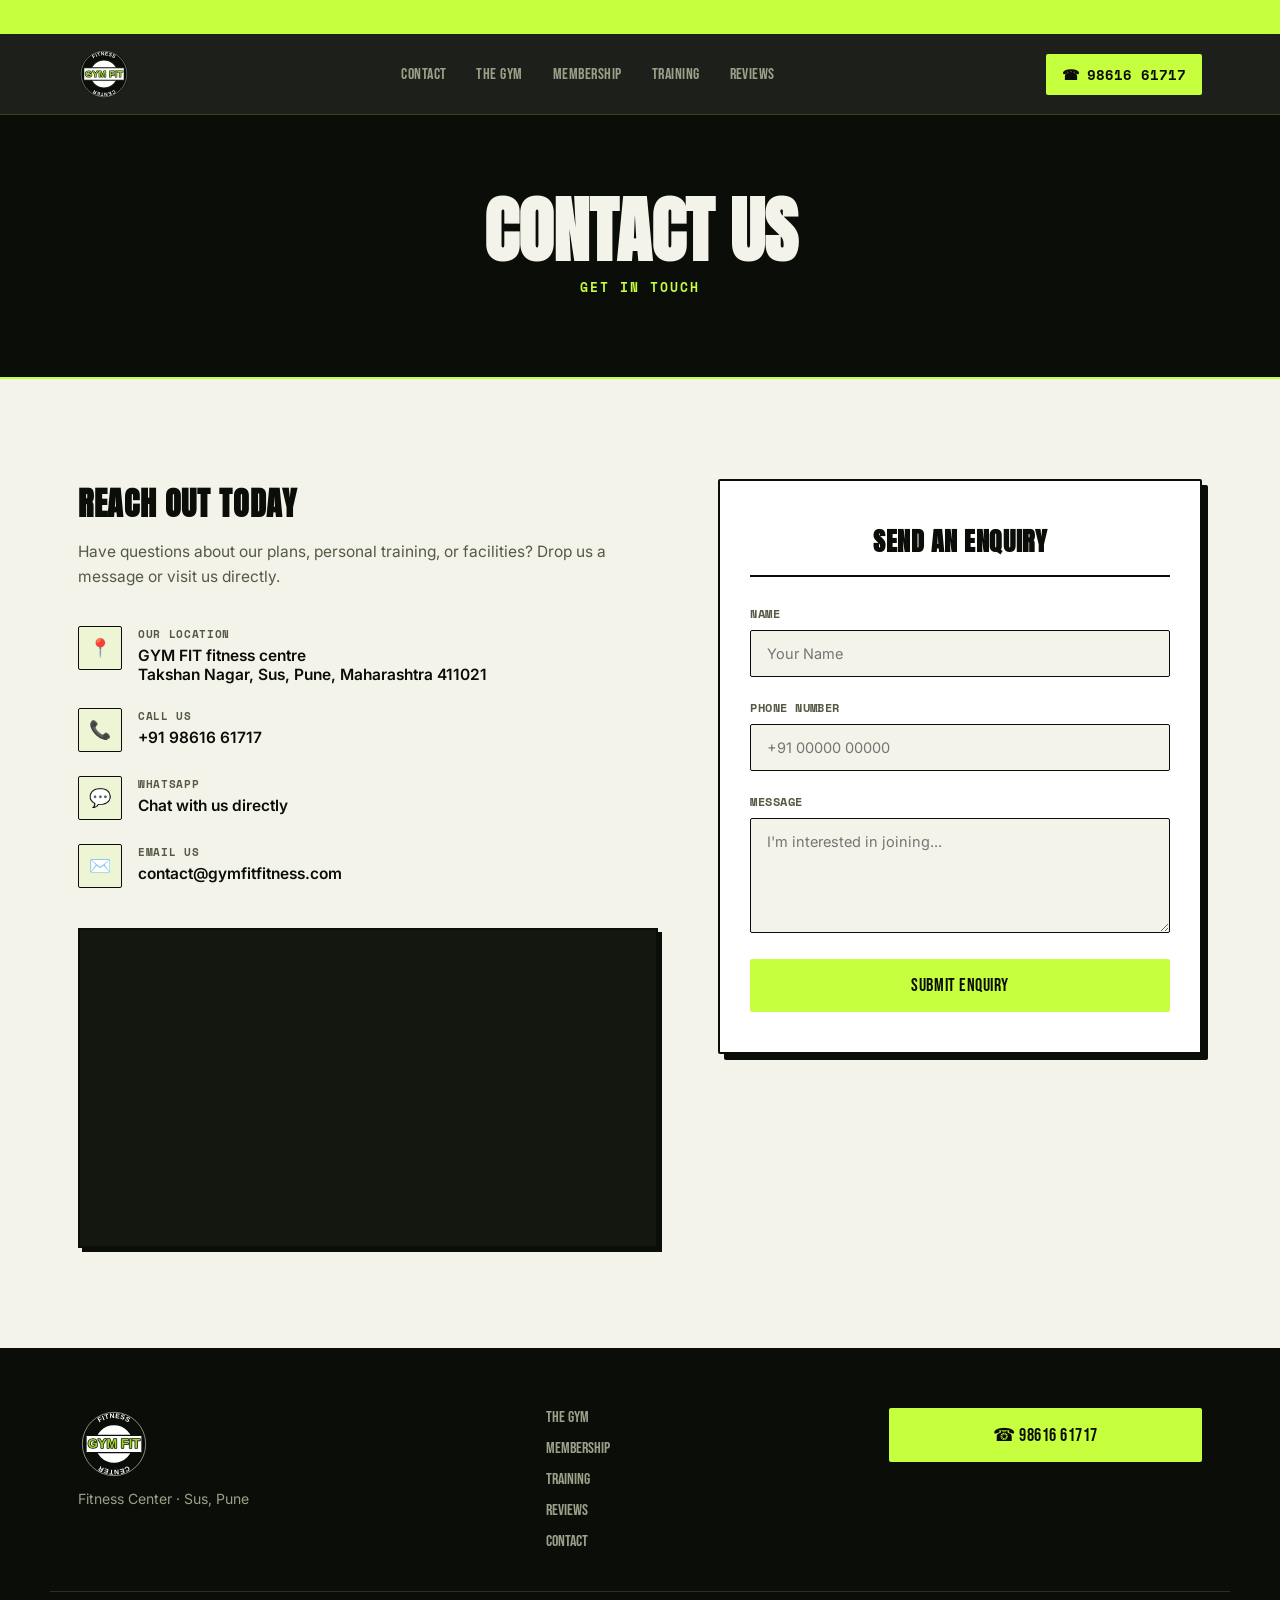
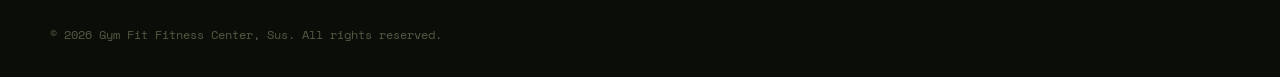
==== commit fa2be2a2: "Create separate Membership & Reviews pages, and implement the custom circular vector logo" ====
--- a/contact.html
+++ b/contact.html
@@ -29,7 +29,9 @@
 <!-- ===== NAV ===== -->
 <header class="nav" id="nav">
   <div class="nav__inner">
-    <a href="index.html#top" class="nav__logo">GYM<span>FIT</span></a>
+    <a href="index.html#top" class="nav__logo">
+      <img src="assets/logo.svg" alt="Gym Fit Fitness Center" class="nav__logo-img">
+    </a>
     <nav class="nav__links">
       <a href="contact.html">Contact</a>
       <a href="index.html#about">The Gym</a>
@@ -143,14 +145,16 @@
 <footer class="footer">
   <div class="wrap footer__grid">
     <div>
-      <a href="index.html#top" class="nav__logo">GYM<span>FIT</span></a>
+      <a href="index.html#top" class="nav__logo">
+        <img src="assets/logo.svg" alt="Gym Fit Fitness Center" class="nav__logo-img footer__logo-img">
+      </a>
       <p class="footer__tag">Fitness Center · Sus, Pune</p>
     </div>
     <div class="footer__links">
       <a href="index.html#about">The Gym</a>
-      <a href="index.html#plans">Membership</a>
+      <a href="membership.html">Membership</a>
       <a href="index.html#pt">Training</a>
-      <a href="index.html#reviews">Reviews</a>
+      <a href="reviews.html">Reviews</a>
       <a href="contact.html">Contact</a>
     </div>
     <div class="footer__cta">
--- a/style.css
+++ b/style.css
@@ -127,12 +127,21 @@
   display:flex; align-items:center; justify-content:space-between; gap: 20px;
 }
 .nav__logo{
-  font-family: var(--display);
-  font-size: 28px;
-  color: var(--cream);
-  letter-spacing: 0.02em;
-}
-.nav__logo span{ color: var(--lime); }
+  display: flex;
+  align-items: center;
+}
+.nav__logo-img{
+  height: 52px;
+  display: block;
+  width: auto;
+  transition: transform 0.2s ease;
+}
+.nav__logo-img:hover {
+  transform: scale(1.05);
+}
+.footer__logo-img{
+  height: 72px;
+}
 .nav__links{ display:flex; gap: 30px; }
 .nav__links a{
   font-family: var(--sub);
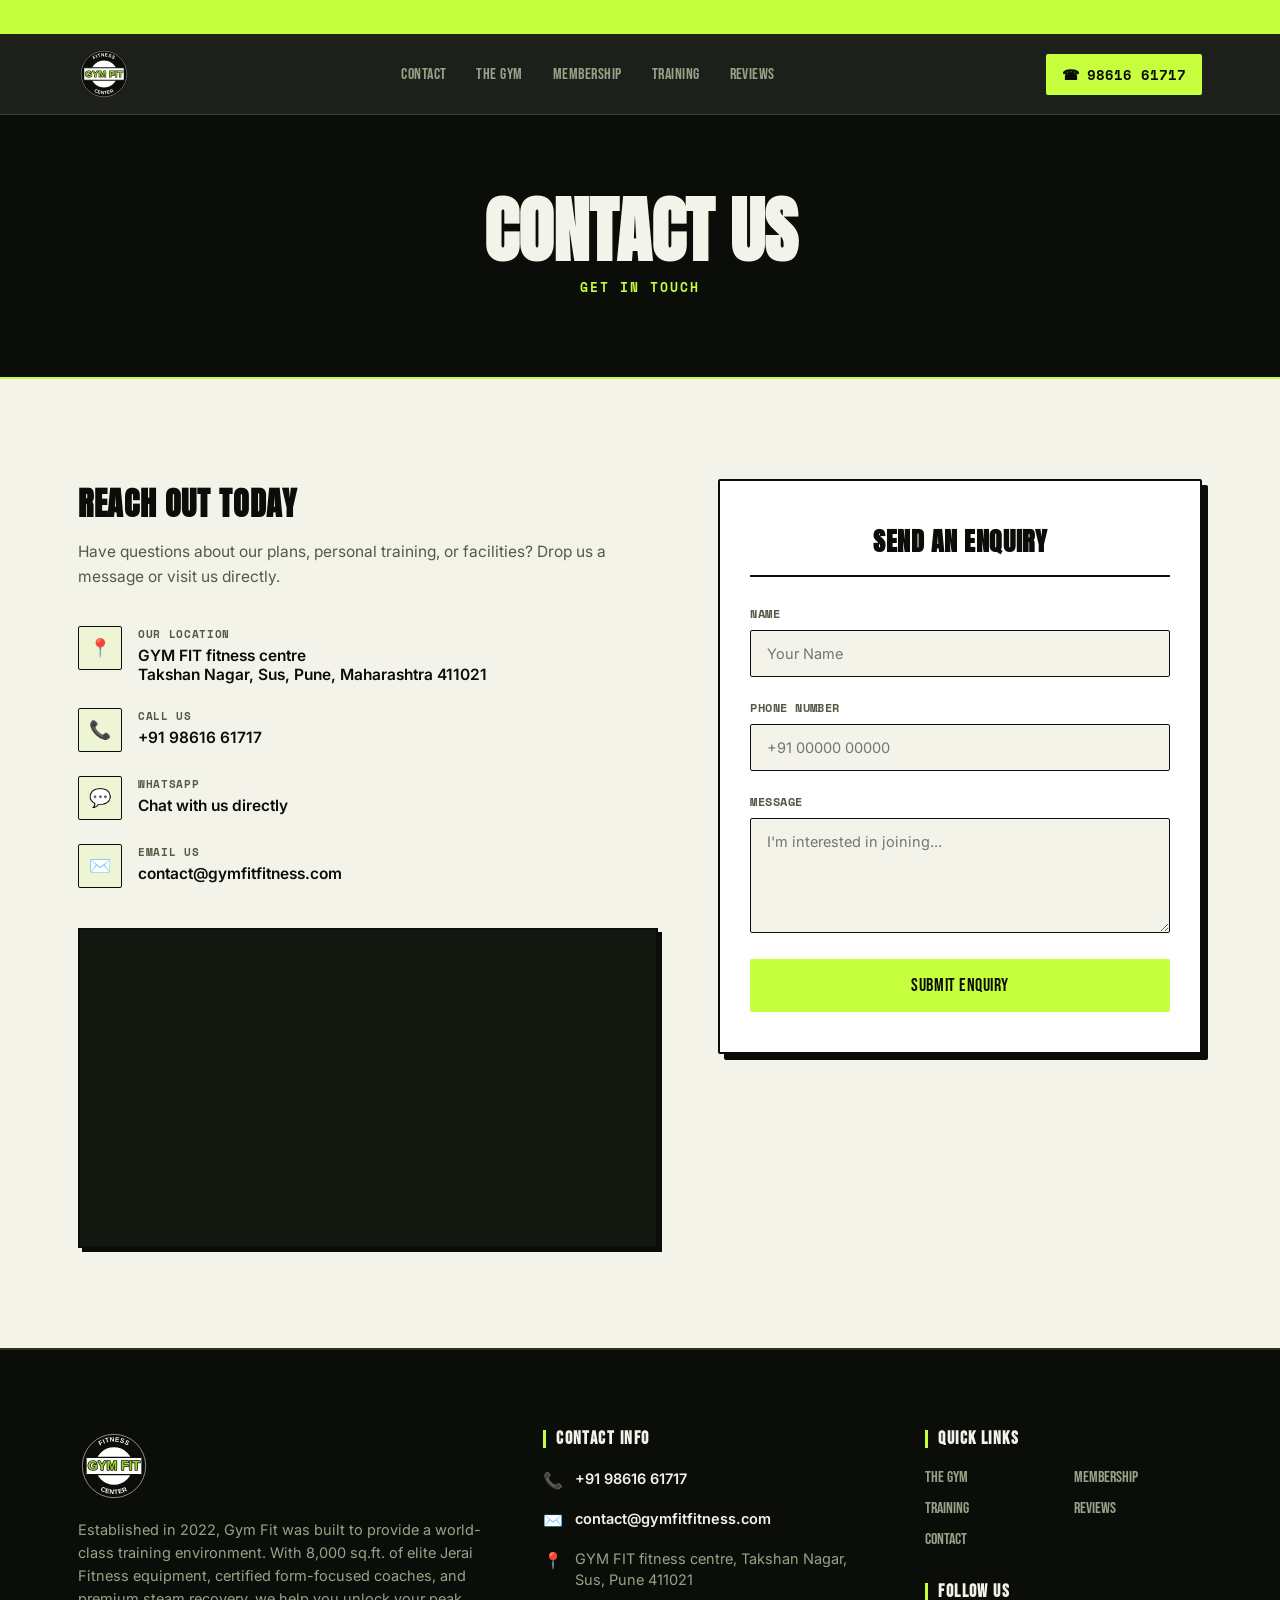
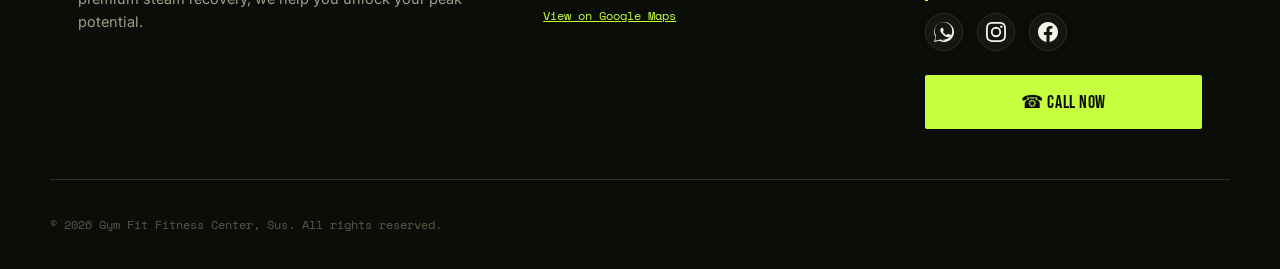
==== commit 04724f97: "Upgrade footer to info-rich layout with contacts, socials, maps, and update call button to 'Call Now" ====
--- a/contact.html
+++ b/contact.html
@@ -144,21 +144,61 @@
 <!-- ===== FOOTER ===== -->
 <footer class="footer">
   <div class="wrap footer__grid">
-    <div>
+    <!-- Brand / About Column -->
+    <div class="footer__col">
       <a href="index.html#top" class="nav__logo">
         <img src="assets/logo.svg" alt="Gym Fit Fitness Center" class="nav__logo-img footer__logo-img">
       </a>
-      <p class="footer__tag">Fitness Center · Sus, Pune</p>
-    </div>
-    <div class="footer__links">
-      <a href="index.html#about">The Gym</a>
-      <a href="membership.html">Membership</a>
-      <a href="index.html#pt">Training</a>
-      <a href="reviews.html">Reviews</a>
-      <a href="contact.html">Contact</a>
-    </div>
-    <div class="footer__cta">
-      <a href="tel:+919861661717" class="btn btn--lime btn--block">☎ 98616 61717</a>
+      <p class="footer__desc">Established in 2022, Gym Fit was built to provide a world-class training environment. With 8,000 sq.ft. of elite Jerai Fitness equipment, certified form-focused coaches, and premium steam recovery, we help you unlock your peak potential.</p>
+    </div>
+
+    <!-- Contact Info Column -->
+    <div class="footer__col">
+      <h4 class="footer__title">CONTACT INFO</h4>
+      <ul class="footer__info-list">
+        <li>
+          <span class="info-icon">📞</span>
+          <a href="tel:+919861661717">+91 98616 61717</a>
+        </li>
+        <li>
+          <span class="info-icon">✉️</span>
+          <a href="mailto:contact@gymfitfitness.com">contact@gymfitfitness.com</a>
+        </li>
+        <li>
+          <span class="info-icon">📍</span>
+          <span>GYM FIT fitness centre, Takshan Nagar, Sus, Pune 411021</span>
+        </li>
+      </ul>
+      <a href="https://maps.app.goo.gl/m9mQEQCvgjjjdWrN7" target="_blank" class="footer__maps-link">View on Google Maps</a>
+    </div>
+
+    <!-- Links & Socials Column -->
+    <div class="footer__col">
+      <h4 class="footer__title">QUICK LINKS</h4>
+      <div class="footer__links-grid">
+        <a href="index.html#about">The Gym</a>
+        <a href="membership.html">Membership</a>
+        <a href="index.html#pt">Training</a>
+        <a href="reviews.html">Reviews</a>
+        <a href="contact.html">Contact</a>
+      </div>
+      <div class="footer__socials-section">
+        <h4 class="footer__title footer__title--sub">FOLLOW US</h4>
+        <div class="footer__socials">
+          <a href="https://wa.me/919861661717" target="_blank" aria-label="WhatsApp">
+            <svg class="social-icon" viewBox="0 0 24 24" width="20" height="20"><path fill="currentColor" d="M.057 24l1.687-6.163c-1.041-1.804-1.588-3.849-1.587-5.946C.005 5.419 5.424.002 12.035.002c3.201.002 6.212 1.248 8.477 3.517 2.266 2.268 3.507 5.28 3.505 8.484-.004 6.618-5.425 12.03-12.038 12.03-1.993-.001-3.956-.5-5.699-1.448L0 24zm5.87-4.148c1.559.925 3.478 1.417 5.436 1.418 5.768 0 10.463-4.69 10.467-10.46.002-2.796-1.085-5.424-3.06-7.403C16.79 1.428 14.168.337 11.374.337c-5.772 0-10.468 4.693-10.472 10.464-.001 2.051.539 4.058 1.564 5.816L1.443 22.56l6.05-1.588c1.782.973 3.782 1.484 5.811 1.485zm4.843-12.444c-.23-.51-.472-.52-.69-.53-.178-.008-.38-.008-.583-.008-.204 0-.534.077-.813.383-.28.307-1.07 1.047-1.07 2.553 0 1.506 1.094 2.96 1.246 3.164.153.204 2.153 3.286 5.217 4.61.729.314 1.298.502 1.742.643.733.233 1.401.2 1.928.121.588-.087 1.81-.74 2.065-1.455.255-.715.255-1.328.179-1.455-.077-.127-.28-.204-.587-.358-.306-.153-1.81-.893-2.091-.995-.28-.102-.485-.153-.69.153-.204.306-.79.995-.97 1.2-.18.204-.359.23-.665.077-.306-.153-1.293-.476-2.463-1.52-.91-.81-1.523-1.81-1.702-2.116-.178-.306-.019-.471.134-.623.137-.137.306-.358.459-.536.153-.179.204-.306.306-.51.102-.204.051-.383-.025-.536-.077-.153-.69-1.66-.945-2.28z"/></svg>
+          </a>
+          <a href="https://instagram.com/gymfit" target="_blank" aria-label="Instagram">
+            <svg class="social-icon" viewBox="0 0 24 24" width="20" height="20"><path fill="currentColor" d="M12 2.163c3.204 0 3.584.012 4.85.07 3.252.148 4.771 1.691 4.919 4.919.058 1.265.069 1.645.069 4.849 0 3.205-.012 3.584-.069 4.849-.149 3.225-1.664 4.771-4.919 4.919-1.266.058-1.644.07-4.85.07-3.204 0-3.584-.012-4.849-.07-3.26-.149-4.771-1.699-4.919-4.92-.058-1.265-.07-1.644-.07-4.849 0-3.204.013-3.583.07-4.849.149-3.227 1.664-4.771 4.919-4.919 1.266-.057 1.645-.069 4.849-.069zM12 0C8.741 0 8.333.014 7.053.072 2.695.272.273 2.69.073 7.051C.014 8.333 0 8.741 0 12c0 3.259.014 3.668.072 4.948.2 4.358 2.618 6.78 6.98 6.98 1.281.058 1.689.072 4.948.072 3.259 0 3.668-.014 4.948-.072 4.354-.2 6.782-2.618 6.979-6.98.059-1.28.073-1.689.073-4.948 0-3.259-.014-3.667-.072-4.947-.196-4.354-2.617-6.78-6.979-6.98C15.668.014 15.259 0 12 0zm0 5.838a6.162 6.162 0 1 0 0 12.324 6.162 6.162 0 0 0 0-12.324zM12 16a4 4 0 1 1 0-8 4 4 0 0 1 0 8zm6.406-11.845a1.44 1.44 0 1 0 0 2.881 1.44 1.44 0 0 0 0-2.881z"/></svg>
+          </a>
+          <a href="https://facebook.com/gymfit" target="_blank" aria-label="Facebook">
+            <svg class="social-icon" viewBox="0 0 24 24" width="20" height="20"><path fill="currentColor" d="M24 12.073c0-6.627-5.373-12-12-12s-12 5.373-12 12c0 5.99 4.388 10.954 10.125 11.854v-8.385H7.078v-3.47h3.047V9.43c0-3.007 1.792-4.669 4.533-4.669 1.312 0 2.686.235 2.686.235v2.953H15.83c-1.491 0-1.956.925-1.956 1.874v2.25h3.328l-.532 3.47h-2.796v8.385C19.612 23.027 24 18.062 24 12.073z"/></svg>
+          </a>
+        </div>
+      </div>
+      <div class="footer__cta-section">
+        <a href="tel:+919861661717" class="btn btn--lime btn--block">☎ Call Now</a>
+      </div>
     </div>
   </div>
   <div class="wrap footer__bottom">
--- a/style.css
+++ b/style.css
@@ -798,28 +798,134 @@
 }
 
 /* ============================================================
-   FOOTER
-============================================================ */
-.footer{ background: var(--black); color: var(--cream); padding: 60px 0 0; }
-.footer__grid{
-  display:grid;
-  grid-template-columns: 1.4fr 1fr 1fr;
-  gap: 30px;
-  padding-bottom: 40px;
+   ENHANCED FOOTER
+============================================================ */
+.footer {
+  background: var(--black);
+  color: var(--cream);
+  padding: 80px 0 0;
+  border-top: 2px solid var(--line);
+}
+.footer__grid {
+  display: grid;
+  grid-template-columns: 1.5fr 1.2fr 1fr;
+  gap: 50px;
+  padding-bottom: 50px;
   border-bottom: 1px solid var(--line);
   align-items: start;
 }
-.footer__tag{ color: var(--muted); font-size: 14px; margin-top: 10px; }
-.footer__links{ display:flex; flex-direction: column; gap: 12px; }
-.footer__links a{ font-family: var(--sub); font-size: 16px; color: var(--muted); }
-.footer__links a:hover{ color: var(--lime); }
-.footer__bottom{
-  padding: 22px 0;
+.footer__col {
+  display: flex;
+  flex-direction: column;
+}
+.footer__desc {
+  color: var(--muted);
+  font-size: 14.5px;
+  line-height: 1.6;
+  margin: 16px 0 0;
+}
+.footer__title {
+  font-family: var(--sub);
+  font-size: 18px;
+  color: var(--cream);
+  margin: 0 0 20px;
+  letter-spacing: 0.08em;
+  border-left: 3px solid var(--lime);
+  padding-left: 10px;
+  line-height: 1;
+}
+.footer__title--sub {
+  margin-top: 24px;
+  margin-bottom: 12px;
+}
+.footer__info-list {
+  display: flex;
+  flex-direction: column;
+  gap: 16px;
+  margin: 0 0 16px;
+}
+.footer__info-list li {
+  display: flex;
+  gap: 12px;
+  font-size: 14.5px;
+  line-height: 1.5;
+  color: var(--muted);
+}
+.footer__info-list li a {
+  color: var(--cream);
+  font-weight: 600;
+  transition: color 0.2s ease;
+}
+.footer__info-list li a:hover {
+  color: var(--lime);
+}
+.footer__info-list .info-icon {
+  font-size: 16px;
+  flex-shrink: 0;
+  color: var(--lime);
+}
+.footer__maps-link {
+  font-family: var(--mono);
+  font-size: 12px;
+  color: var(--lime);
+  text-decoration: underline;
+  align-self: start;
+  transition: color 0.2s ease;
+}
+.footer__maps-link:hover {
+  color: var(--orange);
+}
+.footer__links-grid {
+  display: grid;
+  grid-template-columns: 1fr 1fr;
+  gap: 12px 20px;
+}
+.footer__links-grid a {
+  font-family: var(--sub);
+  font-size: 16px;
+  color: var(--muted);
+  transition: color 0.2s ease;
+}
+.footer__links-grid a:hover {
+  color: var(--lime);
+}
+.footer__socials-section {
+  margin-top: 10px;
+}
+.footer__socials {
+  display: flex;
+  gap: 14px;
+}
+.footer__socials a {
+  background: var(--panel);
+  color: var(--cream);
+  width: 38px;
+  height: 38px;
+  display: flex;
+  align-items: center;
+  justify-content: center;
+  border-radius: 50%;
+  border: 1px solid var(--line);
+  transition: background 0.2s ease, color 0.2s ease, border-color 0.2s ease;
+}
+.footer__socials a:hover {
+  background: var(--lime);
+  color: var(--black);
+  border-color: var(--lime);
+}
+.footer__cta-section {
+  margin-top: 24px;
+}
+.footer__bottom {
+  padding: 24px 0;
   font-family: var(--mono);
   font-size: 12px;
   color: var(--muted-dark);
 }
 
-@media (max-width: 700px){
-  .footer__grid{ grid-template-columns: 1fr; }
-}
+@media (max-width: 900px) {
+  .footer__grid {
+    grid-template-columns: 1fr;
+    gap: 40px;
+  }
+}
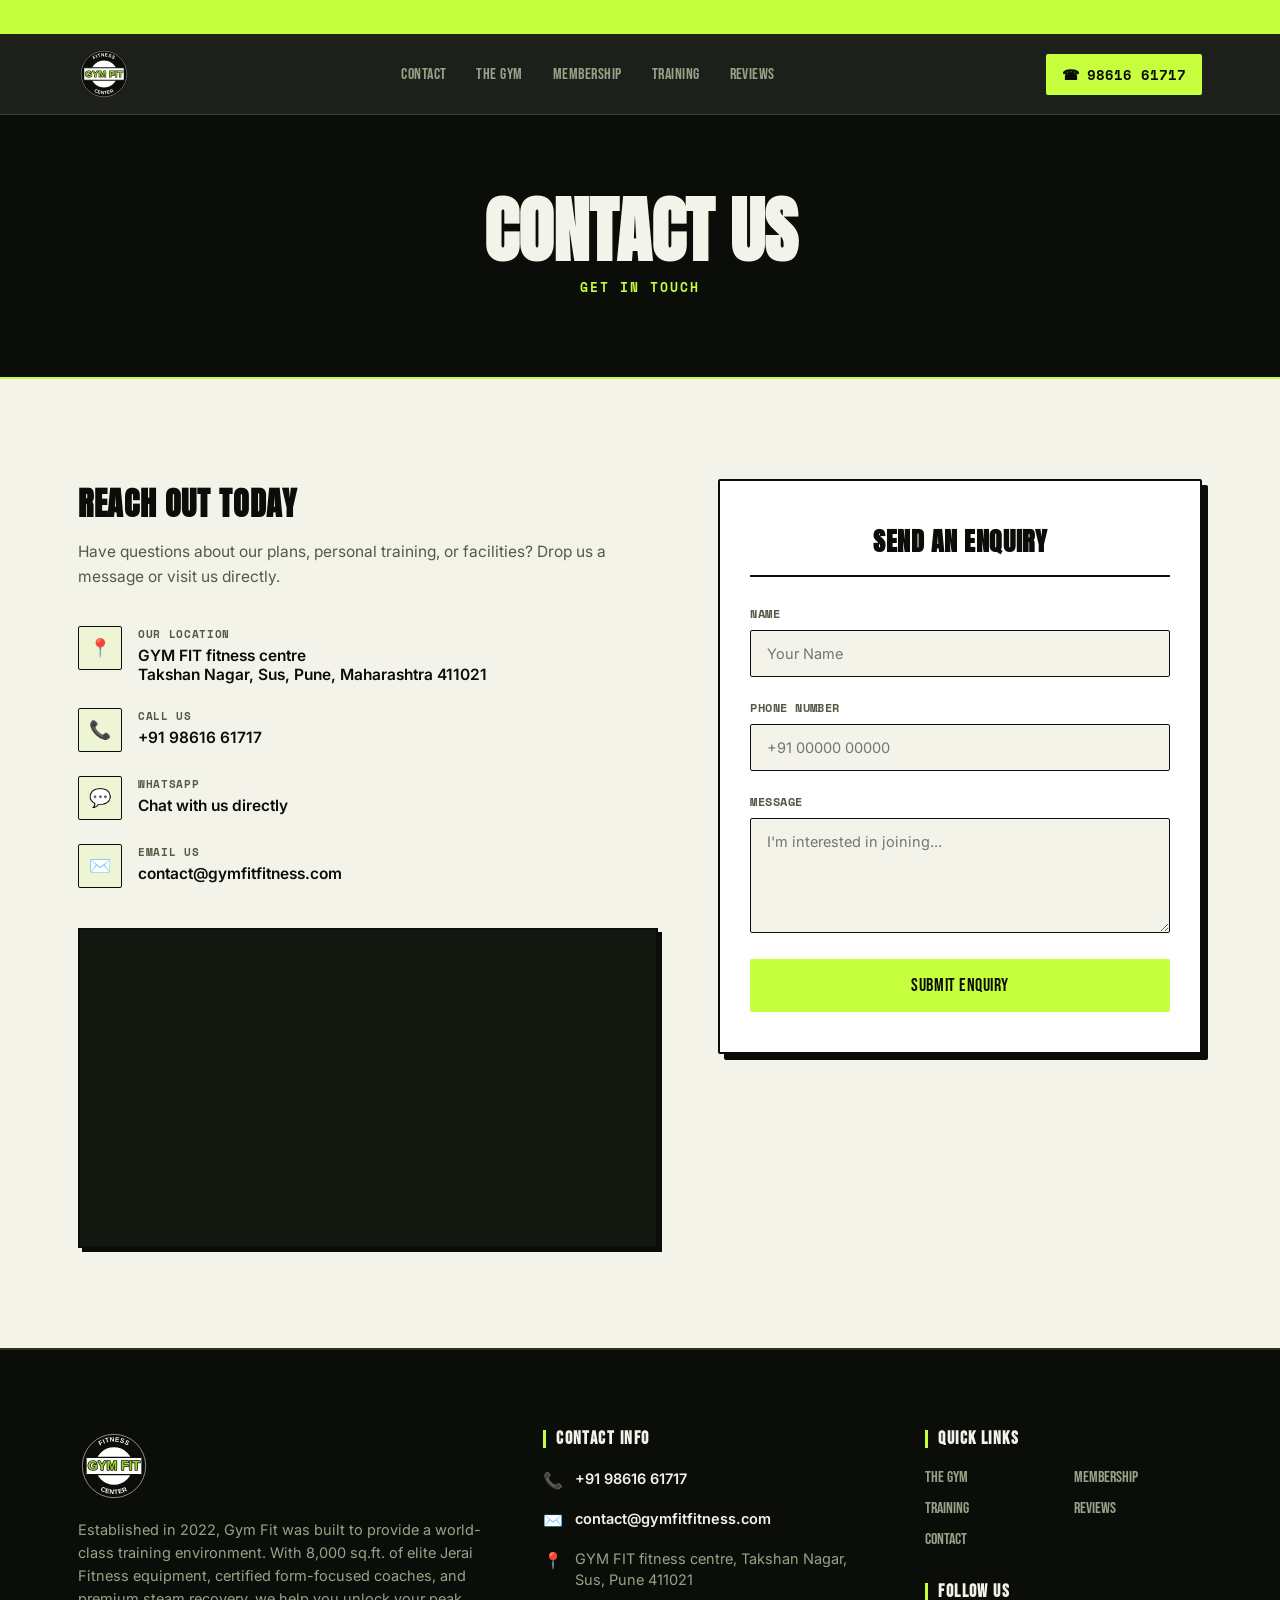
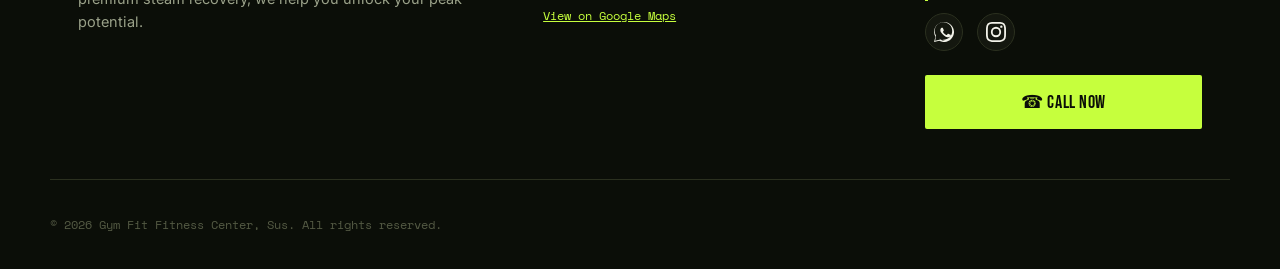
==== commit 1818db9a: "Update Instagram URL to official profile and remove Facebook link from footer socials" ====
--- a/contact.html
+++ b/contact.html
@@ -188,11 +188,8 @@
           <a href="https://wa.me/919861661717" target="_blank" aria-label="WhatsApp">
             <svg class="social-icon" viewBox="0 0 24 24" width="20" height="20"><path fill="currentColor" d="M.057 24l1.687-6.163c-1.041-1.804-1.588-3.849-1.587-5.946C.005 5.419 5.424.002 12.035.002c3.201.002 6.212 1.248 8.477 3.517 2.266 2.268 3.507 5.28 3.505 8.484-.004 6.618-5.425 12.03-12.038 12.03-1.993-.001-3.956-.5-5.699-1.448L0 24zm5.87-4.148c1.559.925 3.478 1.417 5.436 1.418 5.768 0 10.463-4.69 10.467-10.46.002-2.796-1.085-5.424-3.06-7.403C16.79 1.428 14.168.337 11.374.337c-5.772 0-10.468 4.693-10.472 10.464-.001 2.051.539 4.058 1.564 5.816L1.443 22.56l6.05-1.588c1.782.973 3.782 1.484 5.811 1.485zm4.843-12.444c-.23-.51-.472-.52-.69-.53-.178-.008-.38-.008-.583-.008-.204 0-.534.077-.813.383-.28.307-1.07 1.047-1.07 2.553 0 1.506 1.094 2.96 1.246 3.164.153.204 2.153 3.286 5.217 4.61.729.314 1.298.502 1.742.643.733.233 1.401.2 1.928.121.588-.087 1.81-.74 2.065-1.455.255-.715.255-1.328.179-1.455-.077-.127-.28-.204-.587-.358-.306-.153-1.81-.893-2.091-.995-.28-.102-.485-.153-.69.153-.204.306-.79.995-.97 1.2-.18.204-.359.23-.665.077-.306-.153-1.293-.476-2.463-1.52-.91-.81-1.523-1.81-1.702-2.116-.178-.306-.019-.471.134-.623.137-.137.306-.358.459-.536.153-.179.204-.306.306-.51.102-.204.051-.383-.025-.536-.077-.153-.69-1.66-.945-2.28z"/></svg>
           </a>
-          <a href="https://instagram.com/gymfit" target="_blank" aria-label="Instagram">
+          <a href="https://www.instagram.com/gymfit_fitness_center/?hl=en" target="_blank" aria-label="Instagram">
             <svg class="social-icon" viewBox="0 0 24 24" width="20" height="20"><path fill="currentColor" d="M12 2.163c3.204 0 3.584.012 4.85.07 3.252.148 4.771 1.691 4.919 4.919.058 1.265.069 1.645.069 4.849 0 3.205-.012 3.584-.069 4.849-.149 3.225-1.664 4.771-4.919 4.919-1.266.058-1.644.07-4.85.07-3.204 0-3.584-.012-4.849-.07-3.26-.149-4.771-1.699-4.919-4.92-.058-1.265-.07-1.644-.07-4.849 0-3.204.013-3.583.07-4.849.149-3.227 1.664-4.771 4.919-4.919 1.266-.057 1.645-.069 4.849-.069zM12 0C8.741 0 8.333.014 7.053.072 2.695.272.273 2.69.073 7.051C.014 8.333 0 8.741 0 12c0 3.259.014 3.668.072 4.948.2 4.358 2.618 6.78 6.98 6.98 1.281.058 1.689.072 4.948.072 3.259 0 3.668-.014 4.948-.072 4.354-.2 6.782-2.618 6.979-6.98.059-1.28.073-1.689.073-4.948 0-3.259-.014-3.667-.072-4.947-.196-4.354-2.617-6.78-6.979-6.98C15.668.014 15.259 0 12 0zm0 5.838a6.162 6.162 0 1 0 0 12.324 6.162 6.162 0 0 0 0-12.324zM12 16a4 4 0 1 1 0-8 4 4 0 0 1 0 8zm6.406-11.845a1.44 1.44 0 1 0 0 2.881 1.44 1.44 0 0 0 0-2.881z"/></svg>
-          </a>
-          <a href="https://facebook.com/gymfit" target="_blank" aria-label="Facebook">
-            <svg class="social-icon" viewBox="0 0 24 24" width="20" height="20"><path fill="currentColor" d="M24 12.073c0-6.627-5.373-12-12-12s-12 5.373-12 12c0 5.99 4.388 10.954 10.125 11.854v-8.385H7.078v-3.47h3.047V9.43c0-3.007 1.792-4.669 4.533-4.669 1.312 0 2.686.235 2.686.235v2.953H15.83c-1.491 0-1.956.925-1.956 1.874v2.25h3.328l-.532 3.47h-2.796v8.385C19.612 23.027 24 18.062 24 12.073z"/></svg>
           </a>
         </div>
       </div>
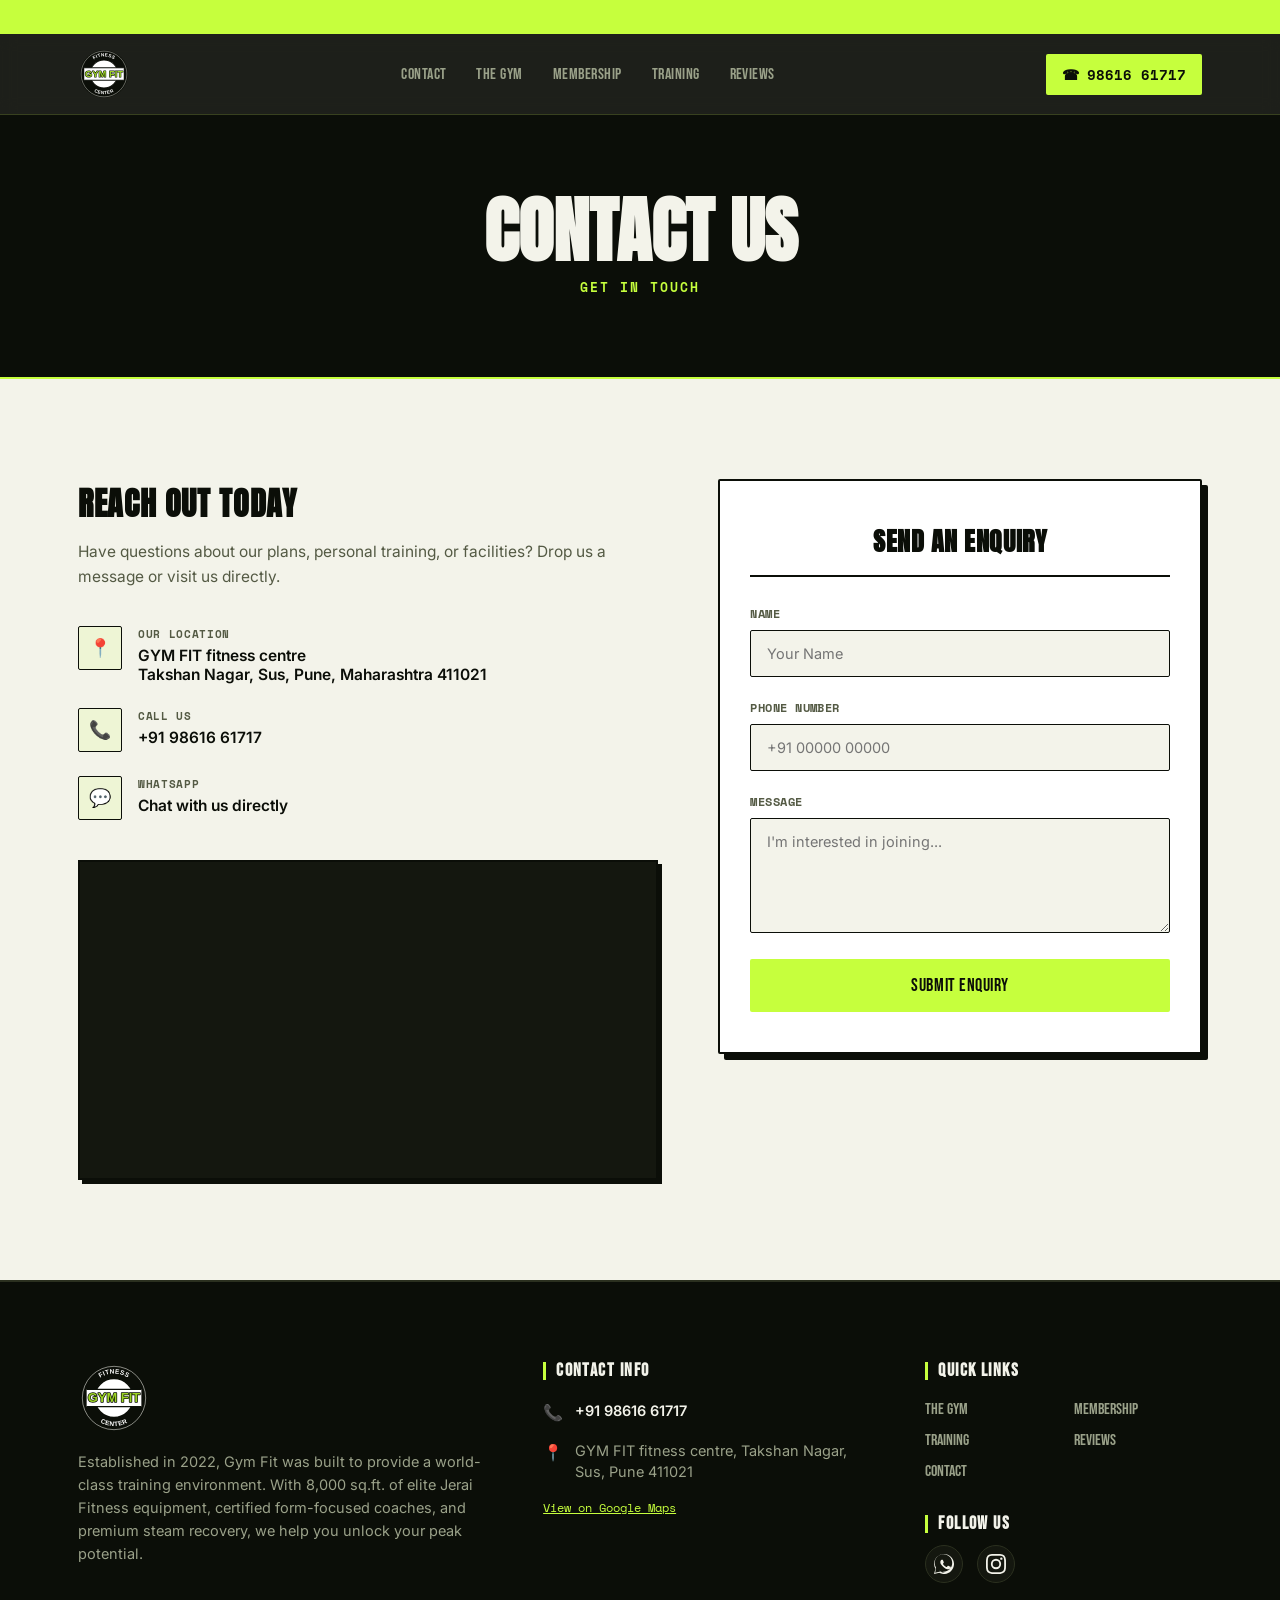
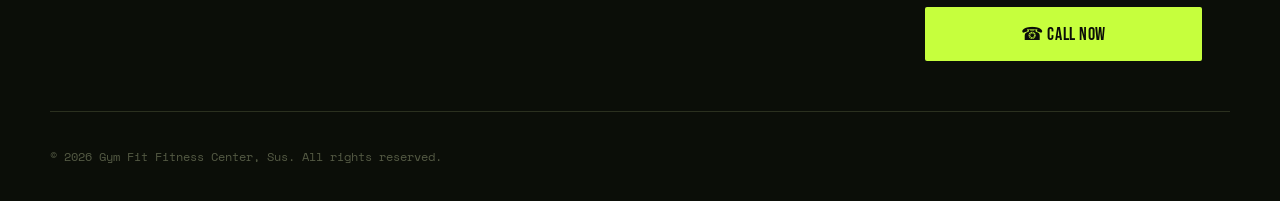
==== commit 740ce1cb: "Remove email address listings from contact details page and footer sections" ====
--- a/contact.html
+++ b/contact.html
@@ -92,13 +92,7 @@
             <p><a href="https://wa.me/919861661717" target="_blank">Chat with us directly</a></p>
           </div>
         </div>
-        <div class="contact-detail">
-          <div class="contact-detail__icon">✉️</div>
-          <div class="contact-detail__content">
-            <h4>EMAIL US</h4>
-            <p><a href="mailto:contact@gymfitfitness.com">contact@gymfitfitness.com</a></p>
-          </div>
-        </div>
+
       </div>
 
       <div class="contact__map">
@@ -160,10 +154,7 @@
           <span class="info-icon">📞</span>
           <a href="tel:+919861661717">+91 98616 61717</a>
         </li>
-        <li>
-          <span class="info-icon">✉️</span>
-          <a href="mailto:contact@gymfitfitness.com">contact@gymfitfitness.com</a>
-        </li>
+
         <li>
           <span class="info-icon">📍</span>
           <span>GYM FIT fitness centre, Takshan Nagar, Sus, Pune 411021</span>
